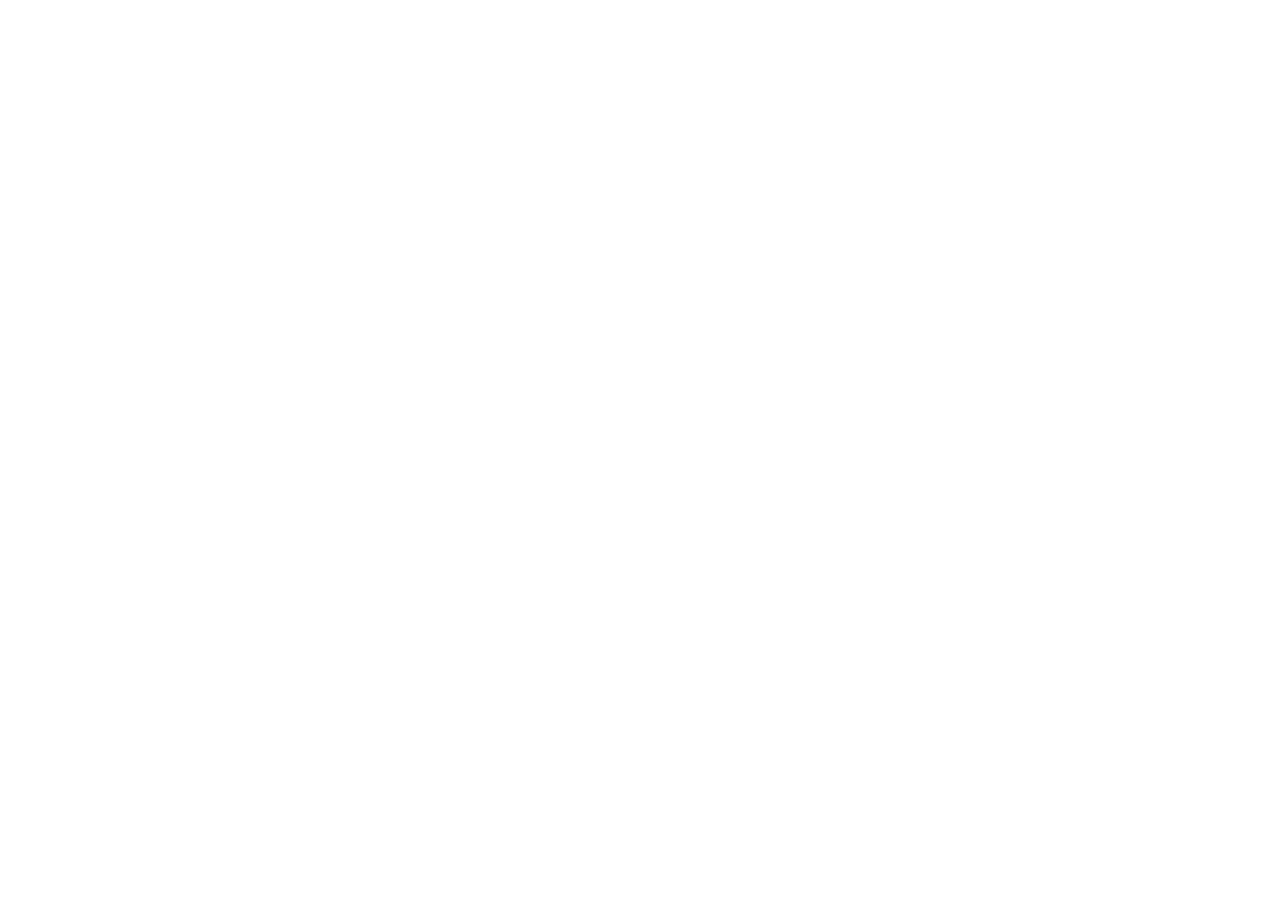
==== login.html @ fe9a8278 "init project" ====
<!DOCTYPE html>
<html lang="en">

<head>
    <meta charset="UTF-8">
    <meta http-equiv="X-UA-Compatible" content="IE=edge">
    <meta name="viewport" content="width=device-width, initial-scale=1.0">
    <title>Document</title>
</head>

<body>

</body>

</html>
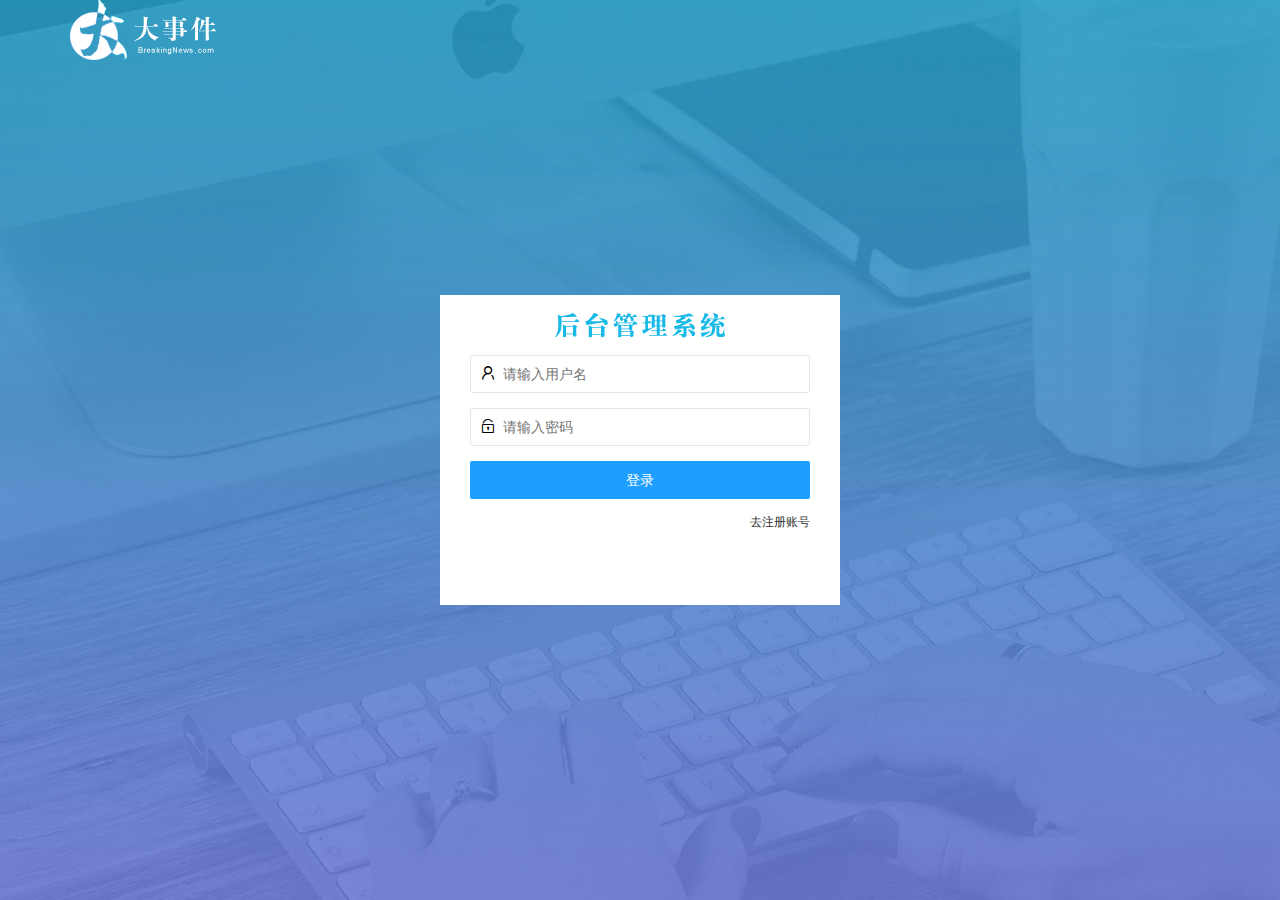
==== commit 90927b2e: "完成登录和注册功能" ====
--- a/login.html
+++ b/login.html
@@ -5,11 +5,73 @@
     <meta charset="UTF-8">
     <meta http-equiv="X-UA-Compatible" content="IE=edge">
     <meta name="viewport" content="width=device-width, initial-scale=1.0">
-    <title>Document</title>
+    <title>大事件</title>
+    <link rel="stylesheet" href="/assets/lib/layui/css/layui.css" />
+    <link rel="stylesheet" href="./assets/css/login.css" />
 </head>
 
 <body>
-
+    <!--头部logo图片 -->
+    <div class="layui-main">
+        <img src="/assets/images/logo.png" alt="" />
+    </div>
+    <!-- 登录注册区域 -->
+    <div class="loginAndRegBox">
+        <div class="title-box"></div>
+        <!-- 登陆的div -->
+        <div class="login-box">
+            <!-- 登录的表单 -->
+            <form class="layui-form" action="" id="form_login">
+                <!-- 用户名输入框 -->
+                <div class="layui-form-item">
+                    <i class="layui-icon layui-icon-username"></i>
+                    <input type="text" name="username" required lay-verify="required" placeholder="请输入用户名" autocomplete="off" class="layui-input">
+                </div>
+                <!-- 密码输入框 -->
+                <div class="layui-form-item">
+                    <i class="layui-icon layui-icon-password"></i>
+                    <input type="password" name="password" required lay-verify="required|pwd" placeholder="请输入密码" autocomplete="off" class="layui-input">
+                </div>
+                <div class="layui-form-item">
+                    <button class="layui-btn layui-btn-fluid layui-btn layui-btn-normal" lay-submit lay-filter="formDemo">登录</button>
+                </div>
+                <div class="layui-form-item links">
+                    <a href="javascript:;" id="link_reg">去注册账号</a>
+                </div>
+            </form>
+        </div>
+        <!-- 注册的div -->
+        <div class="reg-box">
+            <form class="layui-form" action="" id="form_reg">
+                <!-- 用户名输入框 -->
+                <div class="layui-form-item">
+                    <i class="layui-icon layui-icon-username"></i>
+                    <input type="text" name="username" required lay-verify="required" placeholder="请输入用户名" autocomplete="off" class="layui-input">
+                </div>
+                <!-- 密码输入框 -->
+                <div class="layui-form-item">
+                    <i class="layui-icon layui-icon-password"></i>
+                    <input type="password" name="password" required lay-verify="required|pwd" placeholder="请输入密码" autocomplete="off" class="layui-input">
+                </div>
+                <div class="layui-form-item">
+                    <i class="layui-icon layui-icon-password"></i>
+                    <input type="password" name="password" required lay-verify="required|repwd" placeholder="再次确认密码" autocomplete="off" class="layui-input">
+                </div>
+                <div class="layui-form-item">
+                    <button class="layui-btn layui-btn-fluid layui-btn layui-btn-normal" lay-submit lay-filter="formDemo">注册</button>
+                </div>
+                <div class="layui-form-item links">
+                    <a href="javascript:;" id="link_login">去登陆</a>
+                </div>
+            </form>
+        </div>
+    </div>
+    <!-- 导入layui的js -->
+    <script src="/assets/lib/layui/layui.all.js"></script>
+    <!-- 导入JQuery -->
+    <script src="/assets/lib/jquery.js"></script>
+    <script src="/assets/js/baseApi.js"></script>
+    <script src="/assets/js/login.js"></script>
 </body>
 
 </html>--- a/assets/lib/layui/css/layui.css
+++ b/assets/lib/layui/css/layui.css
@@ -0,0 +1,2 @@
+/** layui-v2.5.5 MIT License By https://www.layui.com */
+ .layui-inline,img{display:inline-block;vertical-align:middle}h1,h2,h3,h4,h5,h6{font-weight:400}.layui-edge,.layui-header,.layui-inline,.layui-main{position:relative}.layui-body,.layui-edge,.layui-elip{overflow:hidden}.layui-btn,.layui-edge,.layui-inline,img{vertical-align:middle}.layui-btn,.layui-disabled,.layui-icon,.layui-unselect{-moz-user-select:none;-webkit-user-select:none;-ms-user-select:none}.layui-elip,.layui-form-checkbox span,.layui-form-pane .layui-form-label{text-overflow:ellipsis;white-space:nowrap}.layui-breadcrumb,.layui-tree-btnGroup{visibility:hidden}blockquote,body,button,dd,div,dl,dt,form,h1,h2,h3,h4,h5,h6,input,li,ol,p,pre,td,textarea,th,ul{margin:0;padding:0;-webkit-tap-highlight-color:rgba(0,0,0,0)}a:active,a:hover{outline:0}img{border:none}li{list-style:none}table{border-collapse:collapse;border-spacing:0}h4,h5,h6{font-size:100%}button,input,optgroup,option,select,textarea{font-family:inherit;font-size:inherit;font-style:inherit;font-weight:inherit;outline:0}pre{white-space:pre-wrap;white-space:-moz-pre-wrap;white-space:-pre-wrap;white-space:-o-pre-wrap;word-wrap:break-word}body{line-height:24px;font:14px Helvetica Neue,Helvetica,PingFang SC,Tahoma,Arial,sans-serif}hr{height:1px;margin:10px 0;border:0;clear:both}a{color:#333;text-decoration:none}a:hover{color:#777}a cite{font-style:normal;*cursor:pointer}.layui-border-box,.layui-border-box *{box-sizing:border-box}.layui-box,.layui-box *{box-sizing:content-box}.layui-clear{clear:both;*zoom:1}.layui-clear:after{content:'\20';clear:both;*zoom:1;display:block;height:0}.layui-inline{*display:inline;*zoom:1}.layui-edge{display:inline-block;width:0;height:0;border-width:6px;border-style:dashed;border-color:transparent}.layui-edge-top{top:-4px;border-bottom-color:#999;border-bottom-style:solid}.layui-edge-right{border-left-color:#999;border-left-style:solid}.layui-edge-bottom{top:2px;border-top-color:#999;border-top-style:solid}.layui-edge-left{border-right-color:#999;border-right-style:solid}.layui-disabled,.layui-disabled:hover{color:#d2d2d2!important;cursor:not-allowed!important}.layui-circle{border-radius:100%}.layui-show{display:block!important}.layui-hide{display:none!important}@font-face{font-family:layui-icon;src:url(../font/iconfont.eot?v=250);src:url(../font/iconfont.eot?v=250#iefix) format('embedded-opentype'),url(../font/iconfont.woff2?v=250) format('woff2'),url(../font/iconfont.woff?v=250) format('woff'),url(../font/iconfont.ttf?v=250) format('truetype'),url(../font/iconfont.svg?v=250#layui-icon) format('svg')}.layui-icon{font-family:layui-icon!important;font-size:16px;font-style:normal;-webkit-font-smoothing:antialiased;-moz-osx-font-smoothing:grayscale}.layui-icon-reply-fill:before{content:"\e611"}.layui-icon-set-fill:before{content:"\e614"}.layui-icon-menu-fill:before{content:"\e60f"}.layui-icon-search:before{content:"\e615"}.layui-icon-share:before{content:"\e641"}.layui-icon-set-sm:before{content:"\e620"}.layui-icon-engine:before{content:"\e628"}.layui-icon-close:before{content:"\1006"}.layui-icon-close-fill:before{content:"\1007"}.layui-icon-chart-screen:before{content:"\e629"}.layui-icon-star:before{content:"\e600"}.layui-icon-circle-dot:before{content:"\e617"}.layui-icon-chat:before{content:"\e606"}.layui-icon-release:before{content:"\e609"}.layui-icon-list:before{content:"\e60a"}.layui-icon-chart:before{content:"\e62c"}.layui-icon-ok-circle:before{content:"\1005"}.layui-icon-layim-theme:before{content:"\e61b"}.layui-icon-table:before{content:"\e62d"}.layui-icon-right:before{content:"\e602"}.layui-icon-left:before{content:"\e603"}.layui-icon-cart-simple:before{content:"\e698"}.layui-icon-face-cry:before{content:"\e69c"}.layui-icon-face-smile:before{content:"\e6af"}.layui-icon-survey:before{content:"\e6b2"}.layui-icon-tree:before{content:"\e62e"}.layui-icon-upload-circle:before{content:"\e62f"}.layui-icon-add-circle:before{content:"\e61f"}.layui-icon-download-circle:before{content:"\e601"}.layui-icon-templeate-1:before{content:"\e630"}.layui-icon-util:before{content:"\e631"}.layui-icon-face-surprised:before{content:"\e664"}.layui-icon-edit:before{content:"\e642"}.layui-icon-speaker:before{content:"\e645"}.layui-icon-down:before{content:"\e61a"}.layui-icon-file:before{content:"\e621"}.layui-icon-layouts:before{content:"\e632"}.layui-icon-rate-half:before{content:"\e6c9"}.layui-icon-add-circle-fine:before{content:"\e608"}.layui-icon-prev-circle:before{content:"\e633"}.layui-icon-read:before{content:"\e705"}.layui-icon-404:before{content:"\e61c"}.layui-icon-carousel:before{content:"\e634"}.layui-icon-help:before{content:"\e607"}.layui-icon-code-circle:before{content:"\e635"}.layui-icon-water:before{content:"\e636"}.layui-icon-username:before{content:"\e66f"}.layui-icon-find-fill:before{content:"\e670"}.layui-icon-about:before{content:"\e60b"}.layui-icon-location:before{content:"\e715"}.layui-icon-up:before{content:"\e619"}.layui-icon-pause:before{content:"\e651"}.layui-icon-date:before{content:"\e637"}.layui-icon-layim-uploadfile:before{content:"\e61d"}.layui-icon-delete:before{content:"\e640"}.layui-icon-play:before{content:"\e652"}.layui-icon-top:before{content:"\e604"}.layui-icon-friends:before{content:"\e612"}.layui-icon-refresh-3:before{content:"\e9aa"}.layui-icon-ok:before{content:"\e605"}.layui-icon-layer:before{content:"\e638"}.layui-icon-face-smile-fine:before{content:"\e60c"}.layui-icon-dollar:before{content:"\e659"}.layui-icon-group:before{content:"\e613"}.layui-icon-layim-download:before{content:"\e61e"}.layui-icon-picture-fine:before{content:"\e60d"}.layui-icon-link:before{content:"\e64c"}.layui-icon-diamond:before{content:"\e735"}.layui-icon-log:before{content:"\e60e"}.layui-icon-rate-solid:before{content:"\e67a"}.layui-icon-fonts-del:before{content:"\e64f"}.layui-icon-unlink:before{content:"\e64d"}.layui-icon-fonts-clear:before{content:"\e639"}.layui-icon-triangle-r:before{content:"\e623"}.layui-icon-circle:before{content:"\e63f"}.layui-icon-radio:before{content:"\e643"}.layui-icon-align-center:before{content:"\e647"}.layui-icon-align-right:before{content:"\e648"}.layui-icon-align-left:before{content:"\e649"}.layui-icon-loading-1:before{content:"\e63e"}.layui-icon-return:before{content:"\e65c"}.layui-icon-fonts-strong:before{content:"\e62b"}.layui-icon-upload:before{content:"\e67c"}.layui-icon-dialogue:before{content:"\e63a"}.layui-icon-video:before{content:"\e6ed"}.layui-icon-headset:before{content:"\e6fc"}.layui-icon-cellphone-fine:before{content:"\e63b"}.layui-icon-add-1:before{content:"\e654"}.layui-icon-face-smile-b:before{content:"\e650"}.layui-icon-fonts-html:before{content:"\e64b"}.layui-icon-form:before{content:"\e63c"}.layui-icon-cart:before{content:"\e657"}.layui-icon-camera-fill:before{content:"\e65d"}.layui-icon-tabs:before{content:"\e62a"}.layui-icon-fonts-code:before{content:"\e64e"}.layui-icon-fire:before{content:"\e756"}.layui-icon-set:before{content:"\e716"}.layui-icon-fonts-u:before{content:"\e646"}.layui-icon-triangle-d:before{content:"\e625"}.layui-icon-tips:before{content:"\e702"}.layui-icon-picture:before{content:"\e64a"}.layui-icon-more-vertical:before{content:"\e671"}.layui-icon-flag:before{content:"\e66c"}.layui-icon-loading:before{content:"\e63d"}.layui-icon-fonts-i:before{content:"\e644"}.layui-icon-refresh-1:before{content:"\e666"}.layui-icon-rmb:before{content:"\e65e"}.layui-icon-home:before{content:"\e68e"}.layui-icon-user:before{content:"\e770"}.layui-icon-notice:before{content:"\e667"}.layui-icon-login-weibo:before{content:"\e675"}.layui-icon-voice:before{content:"\e688"}.layui-icon-upload-drag:before{content:"\e681"}.layui-icon-login-qq:before{content:"\e676"}.layui-icon-snowflake:before{content:"\e6b1"}.layui-icon-file-b:before{content:"\e655"}.layui-icon-template:before{content:"\e663"}.layui-icon-auz:before{content:"\e672"}.layui-icon-console:before{content:"\e665"}.layui-icon-app:before{content:"\e653"}.layui-icon-prev:before{content:"\e65a"}.layui-icon-website:before{content:"\e7ae"}.layui-icon-next:before{content:"\e65b"}.layui-icon-component:before{content:"\e857"}.layui-icon-more:before{content:"\e65f"}.layui-icon-login-wechat:before{content:"\e677"}.layui-icon-shrink-right:before{content:"\e668"}.layui-icon-spread-left:before{content:"\e66b"}.layui-icon-camera:before{content:"\e660"}.layui-icon-note:before{content:"\e66e"}.layui-icon-refresh:before{content:"\e669"}.layui-icon-female:before{content:"\e661"}.layui-icon-male:before{content:"\e662"}.layui-icon-password:before{content:"\e673"}.layui-icon-senior:before{content:"\e674"}.layui-icon-theme:before{content:"\e66a"}.layui-icon-tread:before{content:"\e6c5"}.layui-icon-praise:before{content:"\e6c6"}.layui-icon-star-fill:before{content:"\e658"}.layui-icon-rate:before{content:"\e67b"}.layui-icon-template-1:before{content:"\e656"}.layui-icon-vercode:before{content:"\e679"}.layui-icon-cellphone:before{content:"\e678"}.layui-icon-screen-full:before{content:"\e622"}.layui-icon-screen-restore:before{content:"\e758"}.layui-icon-cols:before{content:"\e610"}.layui-icon-export:before{content:"\e67d"}.layui-icon-print:before{content:"\e66d"}.layui-icon-slider:before{content:"\e714"}.layui-icon-addition:before{content:"\e624"}.layui-icon-subtraction:before{content:"\e67e"}.layui-icon-service:before{content:"\e626"}.layui-icon-transfer:before{content:"\e691"}.layui-main{width:1140px;margin:0 auto}.layui-header{z-index:1000;height:60px}.layui-header a:hover{transition:all .5s;-webkit-transition:all .5s}.layui-side{position:fixed;left:0;top:0;bottom:0;z-index:999;width:200px;overflow-x:hidden}.layui-side-scroll{position:relative;width:220px;height:100%;overflow-x:hidden}.layui-body{position:absolute;left:200px;right:0;top:0;bottom:0;z-index:998;width:auto;overflow-y:auto;box-sizing:border-box}.layui-layout-body{overflow:hidden}.layui-layout-admin .layui-header{background-color:#23262E}.layui-layout-admin .layui-side{top:60px;width:200px;overflow-x:hidden}.layui-layout-admin .layui-body{position:fixed;top:60px;bottom:44px}.layui-layout-admin .layui-main{width:auto;margin:0 15px}.layui-layout-admin .layui-footer{position:fixed;left:200px;right:0;bottom:0;height:44px;line-height:44px;padding:0 15px;background-color:#eee}.layui-layout-admin .layui-logo{position:absolute;left:0;top:0;width:200px;height:100%;line-height:60px;text-align:center;color:#009688;font-size:16px}.layui-layout-admin .layui-header .layui-nav{background:0 0}.layui-layout-left{position:absolute!important;left:200px;top:0}.layui-layout-right{position:absolute!important;right:0;top:0}.layui-container{position:relative;margin:0 auto;padding:0 15px;box-sizing:border-box}.layui-fluid{position:relative;margin:0 auto;padding:0 15px}.layui-row:after,.layui-row:before{content:'';display:block;clear:both}.layui-col-lg1,.layui-col-lg10,.layui-col-lg11,.layui-col-lg12,.layui-col-lg2,.layui-col-lg3,.layui-col-lg4,.layui-col-lg5,.layui-col-lg6,.layui-col-lg7,.layui-col-lg8,.layui-col-lg9,.layui-col-md1,.layui-col-md10,.layui-col-md11,.layui-col-md12,.layui-col-md2,.layui-col-md3,.layui-col-md4,.layui-col-md5,.layui-col-md6,.layui-col-md7,.layui-col-md8,.layui-col-md9,.layui-col-sm1,.layui-col-sm10,.layui-col-sm11,.layui-col-sm12,.layui-col-sm2,.layui-col-sm3,.layui-col-sm4,.layui-col-sm5,.layui-col-sm6,.layui-col-sm7,.layui-col-sm8,.layui-col-sm9,.layui-col-xs1,.layui-col-xs10,.layui-col-xs11,.layui-col-xs12,.layui-col-xs2,.layui-col-xs3,.layui-col-xs4,.layui-col-xs5,.layui-col-xs6,.layui-col-xs7,.layui-col-xs8,.layui-col-xs9{position:relative;display:block;box-sizing:border-box}.layui-col-xs1,.layui-col-xs10,.layui-col-xs11,.layui-col-xs12,.layui-col-xs2,.layui-col-xs3,.layui-col-xs4,.layui-col-xs5,.layui-col-xs6,.layui-col-xs7,.layui-col-xs8,.layui-col-xs9{float:left}.layui-col-xs1{width:8.33333333%}.layui-col-xs2{width:16.66666667%}.layui-col-xs3{width:25%}.layui-col-xs4{width:33.33333333%}.layui-col-xs5{width:41.66666667%}.layui-col-xs6{width:50%}.layui-col-xs7{width:58.33333333%}.layui-col-xs8{width:66.66666667%}.layui-col-xs9{width:75%}.layui-col-xs10{width:83.33333333%}.layui-col-xs11{width:91.66666667%}.layui-col-xs12{width:100%}.layui-col-xs-offset1{margin-left:8.33333333%}.layui-col-xs-offset2{margin-left:16.66666667%}.layui-col-xs-offset3{margin-left:25%}.layui-col-xs-offset4{margin-left:33.33333333%}.layui-col-xs-offset5{margin-left:41.66666667%}.layui-col-xs-offset6{margin-left:50%}.layui-col-xs-offset7{margin-left:58.33333333%}.layui-col-xs-offset8{margin-left:66.66666667%}.layui-col-xs-offset9{margin-left:75%}.layui-col-xs-offset10{margin-left:83.33333333%}.layui-col-xs-offset11{margin-left:91.66666667%}.layui-col-xs-offset12{margin-left:100%}@media screen and (max-width:768px){.layui-hide-xs{display:none!important}.layui-show-xs-block{display:block!important}.layui-show-xs-inline{display:inline!important}.layui-show-xs-inline-block{display:inline-block!important}}@media screen and (min-width:768px){.layui-container{width:750px}.layui-hide-sm{display:none!important}.layui-show-sm-block{display:block!important}.layui-show-sm-inline{display:inline!important}.layui-show-sm-inline-block{display:inline-block!important}.layui-col-sm1,.layui-col-sm10,.layui-col-sm11,.layui-col-sm12,.layui-col-sm2,.layui-col-sm3,.layui-col-sm4,.layui-col-sm5,.layui-col-sm6,.layui-col-sm7,.layui-col-sm8,.layui-col-sm9{float:left}.layui-col-sm1{width:8.33333333%}.layui-col-sm2{width:16.66666667%}.layui-col-sm3{width:25%}.layui-col-sm4{width:33.33333333%}.layui-col-sm5{width:41.66666667%}.layui-col-sm6{width:50%}.layui-col-sm7{width:58.33333333%}.layui-col-sm8{width:66.66666667%}.layui-col-sm9{width:75%}.layui-col-sm10{width:83.33333333%}.layui-col-sm11{width:91.66666667%}.layui-col-sm12{width:100%}.layui-col-sm-offset1{margin-left:8.33333333%}.layui-col-sm-offset2{margin-left:16.66666667%}.layui-col-sm-offset3{margin-left:25%}.layui-col-sm-offset4{margin-left:33.33333333%}.layui-col-sm-offset5{margin-left:41.66666667%}.layui-col-sm-offset6{margin-left:50%}.layui-col-sm-offset7{margin-left:58.33333333%}.layui-col-sm-offset8{margin-left:66.66666667%}.layui-col-sm-offset9{margin-left:75%}.layui-col-sm-offset10{margin-left:83.33333333%}.layui-col-sm-offset11{margin-left:91.66666667%}.layui-col-sm-offset12{margin-left:100%}}@media screen and (min-width:992px){.layui-container{width:970px}.layui-hide-md{display:none!important}.layui-show-md-block{display:block!important}.layui-show-md-inline{display:inline!important}.layui-show-md-inline-block{display:inline-block!important}.layui-col-md1,.layui-col-md10,.layui-col-md11,.layui-col-md12,.layui-col-md2,.layui-col-md3,.layui-col-md4,.layui-col-md5,.layui-col-md6,.layui-col-md7,.layui-col-md8,.layui-col-md9{float:left}.layui-col-md1{width:8.33333333%}.layui-col-md2{width:16.66666667%}.layui-col-md3{width:25%}.layui-col-md4{width:33.33333333%}.layui-col-md5{width:41.66666667%}.layui-col-md6{width:50%}.layui-col-md7{width:58.33333333%}.layui-col-md8{width:66.66666667%}.layui-col-md9{width:75%}.layui-col-md10{width:83.33333333%}.layui-col-md11{width:91.66666667%}.layui-col-md12{width:100%}.layui-col-md-offset1{margin-left:8.33333333%}.layui-col-md-offset2{margin-left:16.66666667%}.layui-col-md-offset3{margin-left:25%}.layui-col-md-offset4{margin-left:33.33333333%}.layui-col-md-offset5{margin-left:41.66666667%}.layui-col-md-offset6{margin-left:50%}.layui-col-md-offset7{margin-left:58.33333333%}.layui-col-md-offset8{margin-left:66.66666667%}.layui-col-md-offset9{margin-left:75%}.layui-col-md-offset10{margin-left:83.33333333%}.layui-col-md-offset11{margin-left:91.66666667%}.layui-col-md-offset12{margin-left:100%}}@media screen and (min-width:1200px){.layui-container{width:1170px}.layui-hide-lg{display:none!important}.layui-show-lg-block{display:block!important}.layui-show-lg-inline{display:inline!important}.layui-show-lg-inline-block{display:inline-block!important}.layui-col-lg1,.layui-col-lg10,.layui-col-lg11,.layui-col-lg12,.layui-col-lg2,.layui-col-lg3,.layui-col-lg4,.layui-col-lg5,.layui-col-lg6,.layui-col-lg7,.layui-col-lg8,.layui-col-lg9{float:left}.layui-col-lg1{width:8.33333333%}.layui-col-lg2{width:16.66666667%}.layui-col-lg3{width:25%}.layui-col-lg4{width:33.33333333%}.layui-col-lg5{width:41.66666667%}.layui-col-lg6{width:50%}.layui-col-lg7{width:58.33333333%}.layui-col-lg8{width:66.66666667%}.layui-col-lg9{width:75%}.layui-col-lg10{width:83.33333333%}.layui-col-lg11{width:91.66666667%}.layui-col-lg12{width:100%}.layui-col-lg-offset1{margin-left:8.33333333%}.layui-col-lg-offset2{margin-left:16.66666667%}.layui-col-lg-offset3{margin-left:25%}.layui-col-lg-offset4{margin-left:33.33333333%}.layui-col-lg-offset5{margin-left:41.66666667%}.layui-col-lg-offset6{margin-left:50%}.layui-col-lg-offset7{margin-left:58.33333333%}.layui-col-lg-offset8{margin-left:66.66666667%}.layui-col-lg-offset9{margin-left:75%}.layui-col-lg-offset10{margin-left:83.33333333%}.layui-col-lg-offset11{margin-left:91.66666667%}.layui-col-lg-offset12{margin-left:100%}}.layui-col-space1{margin:-.5px}.layui-col-space1>*{padding:.5px}.layui-col-space3{margin:-1.5px}.layui-col-space3>*{padding:1.5px}.layui-col-space5{margin:-2.5px}.layui-col-space5>*{padding:2.5px}.layui-col-space8{margin:-3.5px}.layui-col-space8>*{padding:3.5px}.layui-col-space10{margin:-5px}.layui-col-space10>*{padding:5px}.layui-col-space12{margin:-6px}.layui-col-space12>*{padding:6px}.layui-col-space15{margin:-7.5px}.layui-col-space15>*{padding:7.5px}.layui-col-space18{margin:-9px}.layui-col-space18>*{padding:9px}.layui-col-space20{margin:-10px}.layui-col-space20>*{padding:10px}.layui-col-space22{margin:-11px}.layui-col-space22>*{padding:11px}.layui-col-space25{margin:-12.5px}.layui-col-space25>*{padding:12.5px}.layui-col-space30{margin:-15px}.layui-col-space30>*{padding:15px}.layui-btn,.layui-input,.layui-select,.layui-textarea,.layui-upload-button{outline:0;-webkit-appearance:none;transition:all .3s;-webkit-transition:all .3s;box-sizing:border-box}.layui-elem-quote{margin-bottom:10px;padding:15px;line-height:22px;border-left:5px solid #009688;border-radius:0 2px 2px 0;background-color:#f2f2f2}.layui-quote-nm{border-style:solid;border-width:1px 1px 1px 5px;background:0 0}.layui-elem-field{margin-bottom:10px;padding:0;border-width:1px;border-style:solid}.layui-elem-field legend{margin-left:20px;padding:0 10px;font-size:20px;font-weight:300}.layui-field-title{margin:10px 0 20px;border-width:1px 0 0}.layui-field-box{padding:10px 15px}.layui-field-title .layui-field-box{padding:10px 0}.layui-progress{position:relative;height:6px;border-radius:20px;background-color:#e2e2e2}.layui-progress-bar{position:absolute;left:0;top:0;width:0;max-width:100%;height:6px;border-radius:20px;text-align:right;background-color:#5FB878;transition:all .3s;-webkit-transition:all .3s}.layui-progress-big,.layui-progress-big .layui-progress-bar{height:18px;line-height:18px}.layui-progress-text{position:relative;top:-20px;line-height:18px;font-size:12px;color:#666}.layui-progress-big .layui-progress-text{position:static;padding:0 10px;color:#fff}.layui-collapse{border-width:1px;border-style:solid;border-radius:2px}.layui-colla-content,.layui-colla-item{border-top-width:1px;border-top-style:solid}.layui-colla-item:first-child{border-top:none}.layui-colla-title{position:relative;height:42px;line-height:42px;padding:0 15px 0 35px;color:#333;background-color:#f2f2f2;cursor:pointer;font-size:14px;overflow:hidden}.layui-colla-content{display:none;padding:10px 15px;line-height:22px;color:#666}.layui-colla-icon{position:absolute;left:15px;top:0;font-size:14px}.layui-card{margin-bottom:15px;border-radius:2px;background-color:#fff;box-shadow:0 1px 2px 0 rgba(0,0,0,.05)}.layui-card:last-child{margin-bottom:0}.layui-card-header{position:relative;height:42px;line-height:42px;padding:0 15px;border-bottom:1px solid #f6f6f6;color:#333;border-radius:2px 2px 0 0;font-size:14px}.layui-bg-black,.layui-bg-blue,.layui-bg-cyan,.layui-bg-green,.layui-bg-orange,.layui-bg-red{color:#fff!important}.layui-card-body{position:relative;padding:10px 15px;line-height:24px}.layui-card-body[pad15]{padding:15px}.layui-card-body[pad20]{padding:20px}.layui-card-body .layui-table{margin:5px 0}.layui-card .layui-tab{margin:0}.layui-panel-window{position:relative;padding:15px;border-radius:0;border-top:5px solid #E6E6E6;background-color:#fff}.layui-auxiliar-moving{position:fixed;left:0;right:0;top:0;bottom:0;width:100%;height:100%;background:0 0;z-index:9999999999}.layui-form-label,.layui-form-mid,.layui-form-select,.layui-input-block,.layui-input-inline,.layui-textarea{position:relative}.layui-bg-red{background-color:#FF5722!important}.layui-bg-orange{background-color:#FFB800!important}.layui-bg-green{background-color:#009688!important}.layui-bg-cyan{background-color:#2F4056!important}.layui-bg-blue{background-color:#1E9FFF!important}.layui-bg-black{background-color:#393D49!important}.layui-bg-gray{background-color:#eee!important;color:#666!important}.layui-badge-rim,.layui-colla-content,.layui-colla-item,.layui-collapse,.layui-elem-field,.layui-form-pane .layui-form-item[pane],.layui-form-pane .layui-form-label,.layui-input,.layui-layedit,.layui-layedit-tool,.layui-quote-nm,.layui-select,.layui-tab-bar,.layui-tab-card,.layui-tab-title,.layui-tab-title .layui-this:after,.layui-textarea{border-color:#e6e6e6}.layui-timeline-item:before,hr{background-color:#e6e6e6}.layui-text{line-height:22px;font-size:14px;color:#666}.layui-text h1,.layui-text h2,.layui-text h3{font-weight:500;color:#333}.layui-text h1{font-size:30px}.layui-text h2{font-size:24px}.layui-text h3{font-size:18px}.layui-text a:not(.layui-btn){color:#01AAED}.layui-text a:not(.layui-btn):hover{text-decoration:underline}.layui-text ul{padding:5px 0 5px 15px}.layui-text ul li{margin-top:5px;list-style-type:disc}.layui-text em,.layui-word-aux{color:#999!important;padding:0 5px!important}.layui-btn{display:inline-block;height:38px;line-height:38px;padding:0 18px;background-color:#009688;color:#fff;white-space:nowrap;text-align:center;font-size:14px;border:none;border-radius:2px;cursor:pointer}.layui-btn:hover{opacity:.8;filter:alpha(opacity=80);color:#fff}.layui-btn:active{opacity:1;filter:alpha(opacity=100)}.layui-btn+.layui-btn{margin-left:10px}.layui-btn-container{font-size:0}.layui-btn-container .layui-btn{margin-right:10px;margin-bottom:10px}.layui-btn-container .layui-btn+.layui-btn{margin-left:0}.layui-table .layui-btn-container .layui-btn{margin-bottom:9px}.layui-btn-radius{border-radius:100px}.layui-btn .layui-icon{margin-right:3px;font-size:18px;vertical-align:bottom;vertical-align:middle\9}.layui-btn-primary{border:1px solid #C9C9C9;background-color:#fff;color:#555}.layui-btn-primary:hover{border-color:#009688;color:#333}.layui-btn-normal{background-color:#1E9FFF}.layui-btn-warm{background-color:#FFB800}.layui-btn-danger{background-color:#FF5722}.layui-btn-checked{background-color:#5FB878}.layui-btn-disabled,.layui-btn-disabled:active,.layui-btn-disabled:hover{border:1px solid #e6e6e6;background-color:#FBFBFB;color:#C9C9C9;cursor:not-allowed;opacity:1}.layui-btn-lg{height:44px;line-height:44px;padding:0 25px;font-size:16px}.layui-btn-sm{height:30px;line-height:30px;padding:0 10px;font-size:12px}.layui-btn-sm i{font-size:16px!important}.layui-btn-xs{height:22px;line-height:22px;padding:0 5px;font-size:12px}.layui-btn-xs i{font-size:14px!important}.layui-btn-group{display:inline-block;vertical-align:middle;font-size:0}.layui-btn-group .layui-btn{margin-left:0!important;margin-right:0!important;border-left:1px solid rgba(255,255,255,.5);border-radius:0}.layui-btn-group .layui-btn-primary{border-left:none}.layui-btn-group .layui-btn-primary:hover{border-color:#C9C9C9;color:#009688}.layui-btn-group .layui-btn:first-child{border-left:none;border-radius:2px 0 0 2px}.layui-btn-group .layui-btn-primary:first-child{border-left:1px solid #c9c9c9}.layui-btn-group .layui-btn:last-child{border-radius:0 2px 2px 0}.layui-btn-group .layui-btn+.layui-btn{margin-left:0}.layui-btn-group+.layui-btn-group{margin-left:10px}.layui-btn-fluid{width:100%}.layui-input,.layui-select,.layui-textarea{height:38px;line-height:1.3;line-height:38px\9;border-width:1px;border-style:solid;background-color:#fff;border-radius:2px}.layui-input::-webkit-input-placeholder,.layui-select::-webkit-input-placeholder,.layui-textarea::-webkit-input-placeholder{line-height:1.3}.layui-input,.layui-textarea{display:block;width:100%;padding-left:10px}.layui-input:hover,.layui-textarea:hover{border-color:#D2D2D2!important}.layui-input:focus,.layui-textarea:focus{border-color:#C9C9C9!important}.layui-textarea{min-height:100px;height:auto;line-height:20px;padding:6px 10px;resize:vertical}.layui-select{padding:0 10px}.layui-form input[type=checkbox],.layui-form input[type=radio],.layui-form select{display:none}.layui-form [lay-ignore]{display:initial}.layui-form-item{margin-bottom:15px;clear:both;*zoom:1}.layui-form-item:after{content:'\20';clear:both;*zoom:1;display:block;height:0}.layui-form-label{float:left;display:block;padding:9px 15px;width:80px;font-weight:400;line-height:20px;text-align:right}.layui-form-label-col{display:block;float:none;padding:9px 0;line-height:20px;text-align:left}.layui-form-item .layui-inline{margin-bottom:5px;margin-right:10px}.layui-input-block{margin-left:110px;min-height:36px}.layui-input-inline{display:inline-block;vertical-align:middle}.layui-form-item .layui-input-inline{float:left;width:190px;margin-right:10px}.layui-form-text .layui-input-inline{width:auto}.layui-form-mid{float:left;display:block;padding:9px 0!important;line-height:20px;margin-right:10px}.layui-form-danger+.layui-form-select .layui-input,.layui-form-danger:focus{border-color:#FF5722!important}.layui-form-select .layui-input{padding-right:30px;cursor:pointer}.layui-form-select .layui-edge{position:absolute;right:10px;top:50%;margin-top:-3px;cursor:pointer;border-width:6px;border-top-color:#c2c2c2;border-top-style:solid;transition:all .3s;-webkit-transition:all .3s}.layui-form-select dl{display:none;position:absolute;left:0;top:42px;padding:5px 0;z-index:899;min-width:100%;border:1px solid #d2d2d2;max-height:300px;overflow-y:auto;background-color:#fff;border-radius:2px;box-shadow:0 2px 4px rgba(0,0,0,.12);box-sizing:border-box}.layui-form-select dl dd,.layui-form-select dl dt{padding:0 10px;line-height:36px;white-space:nowrap;overflow:hidden;text-overflow:ellipsis}.layui-form-select dl dt{font-size:12px;color:#999}.layui-form-select dl dd{cursor:pointer}.layui-form-select dl dd:hover{background-color:#f2f2f2;-webkit-transition:.5s all;transition:.5s all}.layui-form-select .layui-select-group dd{padding-left:20px}.layui-form-select dl dd.layui-select-tips{padding-left:10px!important;color:#999}.layui-form-select dl dd.layui-this{background-color:#5FB878;color:#fff}.layui-form-checkbox,.layui-form-select dl dd.layui-disabled{background-color:#fff}.layui-form-selected dl{display:block}.layui-form-checkbox,.layui-form-checkbox *,.layui-form-switch{display:inline-block;vertical-align:middle}.layui-form-selected .layui-edge{margin-top:-9px;-webkit-transform:rotate(180deg);transform:rotate(180deg);margin-top:-3px\9}:root .layui-form-selected .layui-edge{margin-top:-9px\0/IE9}.layui-form-selectup dl{top:auto;bottom:42px}.layui-select-none{margin:5px 0;text-align:center;color:#999}.layui-select-disabled .layui-disabled{border-color:#eee!important}.layui-select-disabled .layui-edge{border-top-color:#d2d2d2}.layui-form-checkbox{position:relative;height:30px;line-height:30px;margin-right:10px;padding-right:30px;cursor:pointer;font-size:0;-webkit-transition:.1s linear;transition:.1s linear;box-sizing:border-box}.layui-form-checkbox span{padding:0 10px;height:100%;font-size:14px;border-radius:2px 0 0 2px;background-color:#d2d2d2;color:#fff;overflow:hidden}.layui-form-checkbox:hover span{background-color:#c2c2c2}.layui-form-checkbox i{position:absolute;right:0;top:0;width:30px;height:28px;border:1px solid #d2d2d2;border-left:none;border-radius:0 2px 2px 0;color:#fff;font-size:20px;text-align:center}.layui-form-checkbox:hover i{border-color:#c2c2c2;color:#c2c2c2}.layui-form-checked,.layui-form-checked:hover{border-color:#5FB878}.layui-form-checked span,.layui-form-checked:hover span{background-color:#5FB878}.layui-form-checked i,.layui-form-checked:hover i{color:#5FB878}.layui-form-item .layui-form-checkbox{margin-top:4px}.layui-form-checkbox[lay-skin=primary]{height:auto!important;line-height:normal!important;min-width:18px;min-height:18px;border:none!important;margin-right:0;padding-left:28px;padding-right:0;background:0 0}.layui-form-checkbox[lay-skin=primary] span{padding-left:0;padding-right:15px;line-height:18px;background:0 0;color:#666}.layui-form-checkbox[lay-skin=primary] i{right:auto;left:0;width:16px;height:16px;line-height:16px;border:1px solid #d2d2d2;font-size:12px;border-radius:2px;background-color:#fff;-webkit-transition:.1s linear;transition:.1s linear}.layui-form-checkbox[lay-skin=primary]:hover i{border-color:#5FB878;color:#fff}.layui-form-checked[lay-skin=primary] i{border-color:#5FB878!important;background-color:#5FB878;color:#fff}.layui-checkbox-disbaled[lay-skin=primary] span{background:0 0!important;color:#c2c2c2}.layui-checkbox-disbaled[lay-skin=primary]:hover i{border-color:#d2d2d2}.layui-form-item .layui-form-checkbox[lay-skin=primary]{margin-top:10px}.layui-form-switch{position:relative;height:22px;line-height:22px;min-width:35px;padding:0 5px;margin-top:8px;border:1px solid #d2d2d2;border-radius:20px;cursor:pointer;background-color:#fff;-webkit-transition:.1s linear;transition:.1s linear}.layui-form-switch i{position:absolute;left:5px;top:3px;width:16px;height:16px;border-radius:20px;background-color:#d2d2d2;-webkit-transition:.1s linear;transition:.1s linear}.layui-form-switch em{position:relative;top:0;width:25px;margin-left:21px;padding:0!important;text-align:center!important;color:#999!important;font-style:normal!important;font-size:12px}.layui-form-onswitch{border-color:#5FB878;background-color:#5FB878}.layui-checkbox-disbaled,.layui-checkbox-disbaled i{border-color:#e2e2e2!important}.layui-form-onswitch i{left:100%;margin-left:-21px;background-color:#fff}.layui-form-onswitch em{margin-left:5px;margin-right:21px;color:#fff!important}.layui-checkbox-disbaled span{background-color:#e2e2e2!important}.layui-checkbox-disbaled:hover i{color:#fff!important}[lay-radio]{display:none}.layui-form-radio,.layui-form-radio *{display:inline-block;vertical-align:middle}.layui-form-radio{line-height:28px;margin:6px 10px 0 0;padding-right:10px;cursor:pointer;font-size:0}.layui-form-radio *{font-size:14px}.layui-form-radio>i{margin-right:8px;font-size:22px;color:#c2c2c2}.layui-form-radio>i:hover,.layui-form-radioed>i{color:#5FB878}.layui-radio-disbaled>i{color:#e2e2e2!important}.layui-form-pane .layui-form-label{width:110px;padding:8px 15px;height:38px;line-height:20px;border-width:1px;border-style:solid;border-radius:2px 0 0 2px;text-align:center;background-color:#FBFBFB;overflow:hidden;box-sizing:border-box}.layui-form-pane .layui-input-inline{margin-left:-1px}.layui-form-pane .layui-input-block{margin-left:110px;left:-1px}.layui-form-pane .layui-input{border-radius:0 2px 2px 0}.layui-form-pane .layui-form-text .layui-form-label{float:none;width:100%;border-radius:2px;box-sizing:border-box;text-align:left}.layui-form-pane .layui-form-text .layui-input-inline{display:block;margin:0;top:-1px;clear:both}.layui-form-pane .layui-form-text .layui-input-block{margin:0;left:0;top:-1px}.layui-form-pane .layui-form-text .layui-textarea{min-height:100px;border-radius:0 0 2px 2px}.layui-form-pane .layui-form-checkbox{margin:4px 0 4px 10px}.layui-form-pane .layui-form-radio,.layui-form-pane .layui-form-switch{margin-top:6px;margin-left:10px}.layui-form-pane .layui-form-item[pane]{position:relative;border-width:1px;border-style:solid}.layui-form-pane .layui-form-item[pane] .layui-form-label{position:absolute;left:0;top:0;height:100%;border-width:0 1px 0 0}.layui-form-pane .layui-form-item[pane] .layui-input-inline{margin-left:110px}@media screen and (max-width:450px){.layui-form-item .layui-form-label{text-overflow:ellipsis;overflow:hidden;white-space:nowrap}.layui-form-item .layui-inline{display:block;margin-right:0;margin-bottom:20px;clear:both}.layui-form-item .layui-inline:after{content:'\20';clear:both;display:block;height:0}.layui-form-item .layui-input-inline{display:block;float:none;left:-3px;width:auto;margin:0 0 10px 112px}.layui-form-item .layui-input-inline+.layui-form-mid{margin-left:110px;top:-5px;padding:0}.layui-form-item .layui-form-checkbox{margin-right:5px;margin-bottom:5px}}.layui-layedit{border-width:1px;border-style:solid;border-radius:2px}.layui-layedit-tool{padding:3px 5px;border-bottom-width:1px;border-bottom-style:solid;font-size:0}.layedit-tool-fixed{position:fixed;top:0;border-top:1px solid #e2e2e2}.layui-layedit-tool .layedit-tool-mid,.layui-layedit-tool .layui-icon{display:inline-block;vertical-align:middle;text-align:center;font-size:14px}.layui-layedit-tool .layui-icon{position:relative;width:32px;height:30px;line-height:30px;margin:3px 5px;color:#777;cursor:pointer;border-radius:2px}.layui-layedit-tool .layui-icon:hover{color:#393D49}.layui-layedit-tool .layui-icon:active{color:#000}.layui-layedit-tool .layedit-tool-active{background-color:#e2e2e2;color:#000}.layui-layedit-tool .layui-disabled,.layui-layedit-tool .layui-disabled:hover{color:#d2d2d2;cursor:not-allowed}.layui-layedit-tool .layedit-tool-mid{width:1px;height:18px;margin:0 10px;background-color:#d2d2d2}.layedit-tool-html{width:50px!important;font-size:30px!important}.layedit-tool-b,.layedit-tool-code,.layedit-tool-help{font-size:16px!important}.layedit-tool-d,.layedit-tool-face,.layedit-tool-image,.layedit-tool-unlink{font-size:18px!important}.layedit-tool-image input{position:absolute;font-size:0;left:0;top:0;width:100%;height:100%;opacity:.01;filter:Alpha(opacity=1);cursor:pointer}.layui-layedit-iframe iframe{display:block;width:100%}#LAY_layedit_code{overflow:hidden}.layui-laypage{display:inline-block;*display:inline;*zoom:1;vertical-align:middle;margin:10px 0;font-size:0}.layui-laypage>a:first-child,.layui-laypage>a:first-child em{border-radius:2px 0 0 2px}.layui-laypage>a:last-child,.layui-laypage>a:last-child em{border-radius:0 2px 2px 0}.layui-laypage>:first-child{margin-left:0!important}.layui-laypage>:last-child{margin-right:0!important}.layui-laypage a,.layui-laypage button,.layui-laypage input,.layui-laypage select,.layui-laypage span{border:1px solid #e2e2e2}.layui-laypage a,.layui-laypage span{display:inline-block;*display:inline;*zoom:1;vertical-align:middle;padding:0 15px;height:28px;line-height:28px;margin:0 -1px 5px 0;background-color:#fff;color:#333;font-size:12px}.layui-flow-more a *,.layui-laypage input,.layui-table-view select[lay-ignore]{display:inline-block}.layui-laypage a:hover{color:#009688}.layui-laypage em{font-style:normal}.layui-laypage .layui-laypage-spr{color:#999;font-weight:700}.layui-laypage a{text-decoration:none}.layui-laypage .layui-laypage-curr{position:relative}.layui-laypage .layui-laypage-curr em{position:relative;color:#fff}.layui-laypage .layui-laypage-curr .layui-laypage-em{position:absolute;left:-1px;top:-1px;padding:1px;width:100%;height:100%;background-color:#009688}.layui-laypage-em{border-radius:2px}.layui-laypage-next em,.layui-laypage-prev em{font-family:Sim sun;font-size:16px}.layui-laypage .layui-laypage-count,.layui-laypage .layui-laypage-limits,.layui-laypage .layui-laypage-refresh,.layui-laypage .layui-laypage-skip{margin-left:10px;margin-right:10px;padding:0;border:none}.layui-laypage .layui-laypage-limits,.layui-laypage .layui-laypage-refresh{vertical-align:top}.layui-laypage .layui-laypage-refresh i{font-size:18px;cursor:pointer}.layui-laypage select{height:22px;padding:3px;border-radius:2px;cursor:pointer}.layui-laypage .layui-laypage-skip{height:30px;line-height:30px;color:#999}.layui-laypage button,.layui-laypage input{height:30px;line-height:30px;border-radius:2px;vertical-align:top;background-color:#fff;box-sizing:border-box}.layui-laypage input{width:40px;margin:0 10px;padding:0 3px;text-align:center}.layui-laypage input:focus,.layui-laypage select:focus{border-color:#009688!important}.layui-laypage button{margin-left:10px;padding:0 10px;cursor:pointer}.layui-table,.layui-table-view{margin:10px 0}.layui-flow-more{margin:10px 0;text-align:center;color:#999;font-size:14px}.layui-flow-more a{height:32px;line-height:32px}.layui-flow-more a *{vertical-align:top}.layui-flow-more a cite{padding:0 20px;border-radius:3px;background-color:#eee;color:#333;font-style:normal}.layui-flow-more a cite:hover{opacity:.8}.layui-flow-more a i{font-size:30px;color:#737383}.layui-table{width:100%;background-color:#fff;color:#666}.layui-table tr{transition:all .3s;-webkit-transition:all .3s}.layui-table th{text-align:left;font-weight:400}.layui-table tbody tr:hover,.layui-table thead tr,.layui-table-click,.layui-table-header,.layui-table-hover,.layui-table-mend,.layui-table-patch,.layui-table-tool,.layui-table-total,.layui-table-total tr,.layui-table[lay-even] tr:nth-child(even){background-color:#f2f2f2}.layui-table td,.layui-table th,.layui-table-col-set,.layui-table-fixed-r,.layui-table-grid-down,.layui-table-header,.layui-table-page,.layui-table-tips-main,.layui-table-tool,.layui-table-total,.layui-table-view,.layui-table[lay-skin=line],.layui-table[lay-skin=row]{border-width:1px;border-style:solid;border-color:#e6e6e6}.layui-table td,.layui-table th{position:relative;padding:9px 15px;min-height:20px;line-height:20px;font-size:14px}.layui-table[lay-skin=line] td,.layui-table[lay-skin=line] th{border-width:0 0 1px}.layui-table[lay-skin=row] td,.layui-table[lay-skin=row] th{border-width:0 1px 0 0}.layui-table[lay-skin=nob] td,.layui-table[lay-skin=nob] th{border:none}.layui-table img{max-width:100px}.layui-table[lay-size=lg] td,.layui-table[lay-size=lg] th{padding:15px 30px}.layui-table-view .layui-table[lay-size=lg] .layui-table-cell{height:40px;line-height:40px}.layui-table[lay-size=sm] td,.layui-table[lay-size=sm] th{font-size:12px;padding:5px 10px}.layui-table-view .layui-table[lay-size=sm] .layui-table-cell{height:20px;line-height:20px}.layui-table[lay-data]{display:none}.layui-table-box{position:relative;overflow:hidden}.layui-table-view .layui-table{position:relative;width:auto;margin:0}.layui-table-view .layui-table[lay-skin=line]{border-width:0 1px 0 0}.layui-table-view .layui-table[lay-skin=row]{border-width:0 0 1px}.layui-table-view .layui-table td,.layui-table-view .layui-table th{padding:5px 0;border-top:none;border-left:none}.layui-table-view .layui-table th.layui-unselect .layui-table-cell span{cursor:pointer}.layui-table-view .layui-table td{cursor:default}.layui-table-view .layui-table td[data-edit=text]{cursor:text}.layui-table-view .layui-form-checkbox[lay-skin=primary] i{width:18px;height:18px}.layui-table-view .layui-form-radio{line-height:0;padding:0}.layui-table-view .layui-form-radio>i{margin:0;font-size:20px}.layui-table-init{position:absolute;left:0;top:0;width:100%;height:100%;text-align:center;z-index:110}.layui-table-init .layui-icon{position:absolute;left:50%;top:50%;margin:-15px 0 0 -15px;font-size:30px;color:#c2c2c2}.layui-table-header{border-width:0 0 1px;overflow:hidden}.layui-table-header .layui-table{margin-bottom:-1px}.layui-table-tool .layui-inline[lay-event]{position:relative;width:26px;height:26px;padding:5px;line-height:16px;margin-right:10px;text-align:center;color:#333;border:1px solid #ccc;cursor:pointer;-webkit-transition:.5s all;transition:.5s all}.layui-table-tool .layui-inline[lay-event]:hover{border:1px solid #999}.layui-table-tool-temp{padding-right:120px}.layui-table-tool-self{position:absolute;right:17px;top:10px}.layui-table-tool .layui-table-tool-self .layui-inline[lay-event]{margin:0 0 0 10px}.layui-table-tool-panel{position:absolute;top:29px;left:-1px;padding:5px 0;min-width:150px;min-height:40px;border:1px solid #d2d2d2;text-align:left;overflow-y:auto;background-color:#fff;box-shadow:0 2px 4px rgba(0,0,0,.12)}.layui-table-cell,.layui-table-tool-panel li{overflow:hidden;text-overflow:ellipsis;white-space:nowrap}.layui-table-tool-panel li{padding:0 10px;line-height:30px;-webkit-transition:.5s all;transition:.5s all}.layui-table-tool-panel li .layui-form-checkbox[lay-skin=primary]{width:100%;padding-left:28px}.layui-table-tool-panel li:hover{background-color:#f2f2f2}.layui-table-tool-panel li .layui-form-checkbox[lay-skin=primary] i{position:absolute;left:0;top:0}.layui-table-tool-panel li .layui-form-checkbox[lay-skin=primary] span{padding:0}.layui-table-tool .layui-table-tool-self .layui-table-tool-panel{left:auto;right:-1px}.layui-table-col-set{position:absolute;right:0;top:0;width:20px;height:100%;border-width:0 0 0 1px;background-color:#fff}.layui-table-sort{width:10px;height:20px;margin-left:5px;cursor:pointer!important}.layui-table-sort .layui-edge{position:absolute;left:5px;border-width:5px}.layui-table-sort .layui-table-sort-asc{top:3px;border-top:none;border-bottom-style:solid;border-bottom-color:#b2b2b2}.layui-table-sort .layui-table-sort-asc:hover{border-bottom-color:#666}.layui-table-sort .layui-table-sort-desc{bottom:5px;border-bottom:none;border-top-style:solid;border-top-color:#b2b2b2}.layui-table-sort .layui-table-sort-desc:hover{border-top-color:#666}.layui-table-sort[lay-sort=asc] .layui-table-sort-asc{border-bottom-color:#000}.layui-table-sort[lay-sort=desc] .layui-table-sort-desc{border-top-color:#000}.layui-table-cell{height:28px;line-height:28px;padding:0 15px;position:relative;box-sizing:border-box}.layui-table-cell .layui-form-checkbox[lay-skin=primary]{top:-1px;padding:0}.layui-table-cell .layui-table-link{color:#01AAED}.laytable-cell-checkbox,.laytable-cell-numbers,.laytable-cell-radio,.laytable-cell-space{padding:0;text-align:center}.layui-table-body{position:relative;overflow:auto;margin-right:-1px;margin-bottom:-1px}.layui-table-body .layui-none{line-height:26px;padding:15px;text-align:center;color:#999}.layui-table-fixed{position:absolute;left:0;top:0;z-index:101}.layui-table-fixed .layui-table-body{overflow:hidden}.layui-table-fixed-l{box-shadow:0 -1px 8px rgba(0,0,0,.08)}.layui-table-fixed-r{left:auto;right:-1px;border-width:0 0 0 1px;box-shadow:-1px 0 8px rgba(0,0,0,.08)}.layui-table-fixed-r .layui-table-header{position:relative;overflow:visible}.layui-table-mend{position:absolute;right:-49px;top:0;height:100%;width:50px}.layui-table-tool{position:relative;z-index:890;width:100%;min-height:50px;line-height:30px;padding:10px 15px;border-width:0 0 1px}.layui-table-tool .layui-btn-container{margin-bottom:-10px}.layui-table-page,.layui-table-total{border-width:1px 0 0;margin-bottom:-1px;overflow:hidden}.layui-table-page{position:relative;width:100%;padding:7px 7px 0;height:41px;font-size:12px;white-space:nowrap}.layui-table-page>div{height:26px}.layui-table-page .layui-laypage{margin:0}.layui-table-page .layui-laypage a,.layui-table-page .layui-laypage span{height:26px;line-height:26px;margin-bottom:10px;border:none;background:0 0}.layui-table-page .layui-laypage a,.layui-table-page .layui-laypage span.layui-laypage-curr{padding:0 12px}.layui-table-page .layui-laypage span{margin-left:0;padding:0}.layui-table-page .layui-laypage .layui-laypage-prev{margin-left:-7px!important}.layui-table-page .layui-laypage .layui-laypage-curr .layui-laypage-em{left:0;top:0;padding:0}.layui-table-page .layui-laypage button,.layui-table-page .layui-laypage input{height:26px;line-height:26px}.layui-table-page .layui-laypage input{width:40px}.layui-table-page .layui-laypage button{padding:0 10px}.layui-table-page select{height:18px}.layui-table-patch .layui-table-cell{padding:0;width:30px}.layui-table-edit{position:absolute;left:0;top:0;width:100%;height:100%;padding:0 14px 1px;border-radius:0;box-shadow:1px 1px 20px rgba(0,0,0,.15)}.layui-table-edit:focus{border-color:#5FB878!important}select.layui-table-edit{padding:0 0 0 10px;border-color:#C9C9C9}.layui-table-view .layui-form-checkbox,.layui-table-view .layui-form-radio,.layui-table-view .layui-form-switch{top:0;margin:0;box-sizing:content-box}.layui-table-view .layui-form-checkbox{top:-1px;height:26px;line-height:26px}.layui-table-view .layui-form-checkbox i{height:26px}.layui-table-grid .layui-table-cell{overflow:visible}.layui-table-grid-down{position:absolute;top:0;right:0;width:26px;height:100%;padding:5px 0;border-width:0 0 0 1px;text-align:center;background-color:#fff;color:#999;cursor:pointer}.layui-table-grid-down .layui-icon{position:absolute;top:50%;left:50%;margin:-8px 0 0 -8px}.layui-table-grid-down:hover{background-color:#fbfbfb}body .layui-table-tips .layui-layer-content{background:0 0;padding:0;box-shadow:0 1px 6px rgba(0,0,0,.12)}.layui-table-tips-main{margin:-44px 0 0 -1px;max-height:150px;padding:8px 15px;font-size:14px;overflow-y:scroll;background-color:#fff;color:#666}.layui-table-tips-c{position:absolute;right:-3px;top:-13px;width:20px;height:20px;padding:3px;cursor:pointer;background-color:#666;border-radius:50%;color:#fff}.layui-table-tips-c:hover{background-color:#777}.layui-table-tips-c:before{position:relative;right:-2px}.layui-upload-file{display:none!important;opacity:.01;filter:Alpha(opacity=1)}.layui-upload-drag,.layui-upload-form,.layui-upload-wrap{display:inline-block}.layui-upload-list{margin:10px 0}.layui-upload-choose{padding:0 10px;color:#999}.layui-upload-drag{position:relative;padding:30px;border:1px dashed #e2e2e2;background-color:#fff;text-align:center;cursor:pointer;color:#999}.layui-upload-drag .layui-icon{font-size:50px;color:#009688}.layui-upload-drag[lay-over]{border-color:#009688}.layui-upload-iframe{position:absolute;width:0;height:0;border:0;visibility:hidden}.layui-upload-wrap{position:relative;vertical-align:middle}.layui-upload-wrap .layui-upload-file{display:block!important;position:absolute;left:0;top:0;z-index:10;font-size:100px;width:100%;height:100%;opacity:.01;filter:Alpha(opacity=1);cursor:pointer}.layui-transfer-active,.layui-transfer-box{display:inline-block;vertical-align:middle}.layui-transfer-box,.layui-transfer-header,.layui-transfer-search{border-width:0;border-style:solid;border-color:#e6e6e6}.layui-transfer-box{position:relative;border-width:1px;width:200px;height:360px;border-radius:2px;background-color:#fff}.layui-transfer-box .layui-form-checkbox{width:100%;margin:0!important}.layui-transfer-header{height:38px;line-height:38px;padding:0 10px;border-bottom-width:1px}.layui-transfer-search{position:relative;padding:10px;border-bottom-width:1px}.layui-transfer-search .layui-input{height:32px;padding-left:30px;font-size:12px}.layui-transfer-search .layui-icon-search{position:absolute;left:20px;top:50%;margin-top:-8px;color:#666}.layui-transfer-active{margin:0 15px}.layui-transfer-active .layui-btn{display:block;margin:0;padding:0 15px;background-color:#5FB878;border-color:#5FB878;color:#fff}.layui-transfer-active .layui-btn-disabled{background-color:#FBFBFB;border-color:#e6e6e6;color:#C9C9C9}.layui-transfer-active .layui-btn:first-child{margin-bottom:15px}.layui-transfer-active .layui-btn .layui-icon{margin:0;font-size:14px!important}.layui-transfer-data{padding:5px 0;overflow:auto}.layui-transfer-data li{height:32px;line-height:32px;padding:0 10px}.layui-transfer-data li:hover{background-color:#f2f2f2;transition:.5s all}.layui-transfer-data .layui-none{padding:15px 10px;text-align:center;color:#999}.layui-nav{position:relative;padding:0 20px;background-color:#393D49;color:#fff;border-radius:2px;font-size:0;box-sizing:border-box}.layui-nav *{font-size:14px}.layui-nav .layui-nav-item{position:relative;display:inline-block;*display:inline;*zoom:1;vertical-align:middle;line-height:60px}.layui-nav .layui-nav-item a{display:block;padding:0 20px;color:#fff;color:rgba(255,255,255,.7);transition:all .3s;-webkit-transition:all .3s}.layui-nav .layui-this:after,.layui-nav-bar,.layui-nav-tree .layui-nav-itemed:after{position:absolute;left:0;top:0;width:0;height:5px;background-color:#5FB878;transition:all .2s;-webkit-transition:all .2s}.layui-nav-bar{z-index:1000}.layui-nav .layui-nav-item a:hover,.layui-nav .layui-this a{color:#fff}.layui-nav .layui-this:after{content:'';top:auto;bottom:0;width:100%}.layui-nav-img{width:30px;height:30px;margin-right:10px;border-radius:50%}.layui-nav .layui-nav-more{content:'';width:0;height:0;border-style:solid dashed dashed;border-color:#fff transparent transparent;overflow:hidden;cursor:pointer;transition:all .2s;-webkit-transition:all .2s;position:absolute;top:50%;right:3px;margin-top:-3px;border-width:6px;border-top-color:rgba(255,255,255,.7)}.layui-nav .layui-nav-mored,.layui-nav-itemed>a .layui-nav-more{margin-top:-9px;border-style:dashed dashed solid;border-color:transparent transparent #fff}.layui-nav-child{display:none;position:absolute;left:0;top:65px;min-width:100%;line-height:36px;padding:5px 0;box-shadow:0 2px 4px rgba(0,0,0,.12);border:1px solid #d2d2d2;background-color:#fff;z-index:100;border-radius:2px;white-space:nowrap}.layui-nav .layui-nav-child a{color:#333}.layui-nav .layui-nav-child a:hover{background-color:#f2f2f2;color:#000}.layui-nav-child dd{position:relative}.layui-nav .layui-nav-child dd.layui-this a,.layui-nav-child dd.layui-this{background-color:#5FB878;color:#fff}.layui-nav-child dd.layui-this:after{display:none}.layui-nav-tree{width:200px;padding:0}.layui-nav-tree .layui-nav-item{display:block;width:100%;line-height:45px}.layui-nav-tree .layui-nav-item a{position:relative;height:45px;line-height:45px;text-overflow:ellipsis;overflow:hidden;white-space:nowrap}.layui-nav-tree .layui-nav-item a:hover{background-color:#4E5465}.layui-nav-tree .layui-nav-bar{width:5px;height:0;background-color:#009688}.layui-nav-tree .layui-nav-child dd.layui-this,.layui-nav-tree .layui-nav-child dd.layui-this a,.layui-nav-tree .layui-this,.layui-nav-tree .layui-this>a,.layui-nav-tree .layui-this>a:hover{background-color:#009688;color:#fff}.layui-nav-tree .layui-this:after{display:none}.layui-nav-itemed>a,.layui-nav-tree .layui-nav-title a,.layui-nav-tree .layui-nav-title a:hover{color:#fff!important}.layui-nav-tree .layui-nav-child{position:relative;z-index:0;top:0;border:none;box-shadow:none}.layui-nav-tree .layui-nav-child a{height:40px;line-height:40px;color:#fff;color:rgba(255,255,255,.7)}.layui-nav-tree .layui-nav-child,.layui-nav-tree .layui-nav-child a:hover{background:0 0;color:#fff}.layui-nav-tree .layui-nav-more{right:10px}.layui-nav-itemed>.layui-nav-child{display:block;padding:0;background-color:rgba(0,0,0,.3)!important}.layui-nav-itemed>.layui-nav-child>.layui-this>.layui-nav-child{display:block}.layui-nav-side{position:fixed;top:0;bottom:0;left:0;overflow-x:hidden;z-index:999}.layui-bg-blue .layui-nav-bar,.layui-bg-blue .layui-nav-itemed:after,.layui-bg-blue .layui-this:after{background-color:#93D1FF}.layui-bg-blue .layui-nav-child dd.layui-this{background-color:#1E9FFF}.layui-bg-blue .layui-nav-itemed>a,.layui-nav-tree.layui-bg-blue .layui-nav-title a,.layui-nav-tree.layui-bg-blue .layui-nav-title a:hover{background-color:#007DDB!important}.layui-breadcrumb{font-size:0}.layui-breadcrumb>*{font-size:14px}.layui-breadcrumb a{color:#999!important}.layui-breadcrumb a:hover{color:#5FB878!important}.layui-breadcrumb a cite{color:#666;font-style:normal}.layui-breadcrumb span[lay-separator]{margin:0 10px;color:#999}.layui-tab{margin:10px 0;text-align:left!important}.layui-tab[overflow]>.layui-tab-title{overflow:hidden}.layui-tab-title{position:relative;left:0;height:40px;white-space:nowrap;font-size:0;border-bottom-width:1px;border-bottom-style:solid;transition:all .2s;-webkit-transition:all .2s}.layui-tab-title li{display:inline-block;*display:inline;*zoom:1;vertical-align:middle;font-size:14px;transition:all .2s;-webkit-transition:all .2s;position:relative;line-height:40px;min-width:65px;padding:0 15px;text-align:center;cursor:pointer}.layui-tab-title li a{display:block}.layui-tab-title .layui-this{color:#000}.layui-tab-title .layui-this:after{position:absolute;left:0;top:0;content:'';width:100%;height:41px;border-width:1px;border-style:solid;border-bottom-color:#fff;border-radius:2px 2px 0 0;box-sizing:border-box;pointer-events:none}.layui-tab-bar{position:absolute;right:0;top:0;z-index:10;width:30px;height:39px;line-height:39px;border-width:1px;border-style:solid;border-radius:2px;text-align:center;background-color:#fff;cursor:pointer}.layui-tab-bar .layui-icon{position:relative;display:inline-block;top:3px;transition:all .3s;-webkit-transition:all .3s}.layui-tab-item{display:none}.layui-tab-more{padding-right:30px;height:auto!important;white-space:normal!important}.layui-tab-more li.layui-this:after{border-bottom-color:#e2e2e2;border-radius:2px}.layui-tab-more .layui-tab-bar .layui-icon{top:-2px;top:3px\9;-webkit-transform:rotate(180deg);transform:rotate(180deg)}:root .layui-tab-more .layui-tab-bar .layui-icon{top:-2px\0/IE9}.layui-tab-content{padding:10px}.layui-tab-title li .layui-tab-close{position:relative;display:inline-block;width:18px;height:18px;line-height:20px;margin-left:8px;top:1px;text-align:center;font-size:14px;color:#c2c2c2;transition:all .2s;-webkit-transition:all .2s}.layui-tab-title li .layui-tab-close:hover{border-radius:2px;background-color:#FF5722;color:#fff}.layui-tab-brief>.layui-tab-title .layui-this{color:#009688}.layui-tab-brief>.layui-tab-more li.layui-this:after,.layui-tab-brief>.layui-tab-title .layui-this:after{border:none;border-radius:0;border-bottom:2px solid #5FB878}.layui-tab-brief[overflow]>.layui-tab-title .layui-this:after{top:-1px}.layui-tab-card{border-width:1px;border-style:solid;border-radius:2px;box-shadow:0 2px 5px 0 rgba(0,0,0,.1)}.layui-tab-card>.layui-tab-title{background-color:#f2f2f2}.layui-tab-card>.layui-tab-title li{margin-right:-1px;margin-left:-1px}.layui-tab-card>.layui-tab-title .layui-this{background-color:#fff}.layui-tab-card>.layui-tab-title .layui-this:after{border-top:none;border-width:1px;border-bottom-color:#fff}.layui-tab-card>.layui-tab-title .layui-tab-bar{height:40px;line-height:40px;border-radius:0;border-top:none;border-right:none}.layui-tab-card>.layui-tab-more .layui-this{background:0 0;color:#5FB878}.layui-tab-card>.layui-tab-more .layui-this:after{border:none}.layui-timeline{padding-left:5px}.layui-timeline-item{position:relative;padding-bottom:20px}.layui-timeline-axis{position:absolute;left:-5px;top:0;z-index:10;width:20px;height:20px;line-height:20px;background-color:#fff;color:#5FB878;border-radius:50%;text-align:center;cursor:pointer}.layui-timeline-axis:hover{color:#FF5722}.layui-timeline-item:before{content:'';position:absolute;left:5px;top:0;z-index:0;width:1px;height:100%}.layui-timeline-item:last-child:before{display:none}.layui-timeline-item:first-child:before{display:block}.layui-timeline-content{padding-left:25px}.layui-timeline-title{position:relative;margin-bottom:10px}.layui-badge,.layui-badge-dot,.layui-badge-rim{position:relative;display:inline-block;padding:0 6px;font-size:12px;text-align:center;background-color:#FF5722;color:#fff;border-radius:2px}.layui-badge{height:18px;line-height:18px}.layui-badge-dot{width:8px;height:8px;padding:0;border-radius:50%}.layui-badge-rim{height:18px;line-height:18px;border-width:1px;border-style:solid;background-color:#fff;color:#666}.layui-btn .layui-badge,.layui-btn .layui-badge-dot{margin-left:5px}.layui-nav .layui-badge,.layui-nav .layui-badge-dot{position:absolute;top:50%;margin:-8px 6px 0}.layui-tab-title .layui-badge,.layui-tab-title .layui-badge-dot{left:5px;top:-2px}.layui-carousel{position:relative;left:0;top:0;background-color:#f8f8f8}.layui-carousel>[carousel-item]{position:relative;width:100%;height:100%;overflow:hidden}.layui-carousel>[carousel-item]:before{position:absolute;content:'\e63d';left:50%;top:50%;width:100px;line-height:20px;margin:-10px 0 0 -50px;text-align:center;color:#c2c2c2;font-family:layui-icon!important;font-size:30px;font-style:normal;-webkit-font-smoothing:antialiased;-moz-osx-font-smoothing:grayscale}.layui-carousel>[carousel-item]>*{display:none;position:absolute;left:0;top:0;width:100%;height:100%;background-color:#f8f8f8;transition-duration:.3s;-webkit-transition-duration:.3s}.layui-carousel-updown>*{-webkit-transition:.3s ease-in-out up;transition:.3s ease-in-out up}.layui-carousel-arrow{display:none\9;opacity:0;position:absolute;left:10px;top:50%;margin-top:-18px;width:36px;height:36px;line-height:36px;text-align:center;font-size:20px;border:0;border-radius:50%;background-color:rgba(0,0,0,.2);color:#fff;-webkit-transition-duration:.3s;transition-duration:.3s;cursor:pointer}.layui-carousel-arrow[lay-type=add]{left:auto!important;right:10px}.layui-carousel:hover .layui-carousel-arrow[lay-type=add],.layui-carousel[lay-arrow=always] .layui-carousel-arrow[lay-type=add]{right:20px}.layui-carousel[lay-arrow=always] .layui-carousel-arrow{opacity:1;left:20px}.layui-carousel[lay-arrow=none] .layui-carousel-arrow{display:none}.layui-carousel-arrow:hover,.layui-carousel-ind ul:hover{background-color:rgba(0,0,0,.35)}.layui-carousel:hover .layui-carousel-arrow{display:block\9;opacity:1;left:20px}.layui-carousel-ind{position:relative;top:-35px;width:100%;line-height:0!important;text-align:center;font-size:0}.layui-carousel[lay-indicator=outside]{margin-bottom:30px}.layui-carousel[lay-indicator=outside] .layui-carousel-ind{top:10px}.layui-carousel[lay-indicator=outside] .layui-carousel-ind ul{background-color:rgba(0,0,0,.5)}.layui-carousel[lay-indicator=none] .layui-carousel-ind{display:none}.layui-carousel-ind ul{display:inline-block;padding:5px;background-color:rgba(0,0,0,.2);border-radius:10px;-webkit-transition-duration:.3s;transition-duration:.3s}.layui-carousel-ind li{display:inline-block;width:10px;height:10px;margin:0 3px;font-size:14px;background-color:#e2e2e2;background-color:rgba(255,255,255,.5);border-radius:50%;cursor:pointer;-webkit-transition-duration:.3s;transition-duration:.3s}.layui-carousel-ind li:hover{background-color:rgba(255,255,255,.7)}.layui-carousel-ind li.layui-this{background-color:#fff}.layui-carousel>[carousel-item]>.layui-carousel-next,.layui-carousel>[carousel-item]>.layui-carousel-prev,.layui-carousel>[carousel-item]>.layui-this{display:block}.layui-carousel>[carousel-item]>.layui-this{left:0}.layui-carousel>[carousel-item]>.layui-carousel-prev{left:-100%}.layui-carousel>[carousel-item]>.layui-carousel-next{left:100%}.layui-carousel>[carousel-item]>.layui-carousel-next.layui-carousel-left,.layui-carousel>[carousel-item]>.layui-carousel-prev.layui-carousel-right{left:0}.layui-carousel>[carousel-item]>.layui-this.layui-carousel-left{left:-100%}.layui-carousel>[carousel-item]>.layui-this.layui-carousel-right{left:100%}.layui-carousel[lay-anim=updown] .layui-carousel-arrow{left:50%!important;top:20px;margin:0 0 0 -18px}.layui-carousel[lay-anim=updown]>[carousel-item]>*,.layui-carousel[lay-anim=fade]>[carousel-item]>*{left:0!important}.layui-carousel[lay-anim=updown] .layui-carousel-arrow[lay-type=add]{top:auto!important;bottom:20px}.layui-carousel[lay-anim=updown] .layui-carousel-ind{position:absolute;top:50%;right:20px;width:auto;height:auto}.layui-carousel[lay-anim=updown] .layui-carousel-ind ul{padding:3px 5px}.layui-carousel[lay-anim=updown] .layui-carousel-ind li{display:block;margin:6px 0}.layui-carousel[lay-anim=updown]>[carousel-item]>.layui-this{top:0}.layui-carousel[lay-anim=updown]>[carousel-item]>.layui-carousel-prev{top:-100%}.layui-carousel[lay-anim=updown]>[carousel-item]>.layui-carousel-next{top:100%}.layui-carousel[lay-anim=updown]>[carousel-item]>.layui-carousel-next.layui-carousel-left,.layui-carousel[lay-anim=updown]>[carousel-item]>.layui-carousel-prev.layui-carousel-right{top:0}.layui-carousel[lay-anim=updown]>[carousel-item]>.layui-this.layui-carousel-left{top:-100%}.layui-carousel[lay-anim=updown]>[carousel-item]>.layui-this.layui-carousel-right{top:100%}.layui-carousel[lay-anim=fade]>[carousel-item]>.layui-carousel-next,.layui-carousel[lay-anim=fade]>[carousel-item]>.layui-carousel-prev{opacity:0}.layui-carousel[lay-anim=fade]>[carousel-item]>.layui-carousel-next.layui-carousel-left,.layui-carousel[lay-anim=fade]>[carousel-item]>.layui-carousel-prev.layui-carousel-right{opacity:1}.layui-carousel[lay-anim=fade]>[carousel-item]>.layui-this.layui-carousel-left,.layui-carousel[lay-anim=fade]>[carousel-item]>.layui-this.layui-carousel-right{opacity:0}.layui-fixbar{position:fixed;right:15px;bottom:15px;z-index:999999}.layui-fixbar li{width:50px;height:50px;line-height:50px;margin-bottom:1px;text-align:center;cursor:pointer;font-size:30px;background-color:#9F9F9F;color:#fff;border-radius:2px;opacity:.95}.layui-fixbar li:hover{opacity:.85}.layui-fixbar li:active{opacity:1}.layui-fixbar .layui-fixbar-top{display:none;font-size:40px}body .layui-util-face{border:none;background:0 0}body .layui-util-face .layui-layer-content{padding:0;background-color:#fff;color:#666;box-shadow:none}.layui-util-face .layui-layer-TipsG{display:none}.layui-util-face ul{position:relative;width:372px;padding:10px;border:1px solid #D9D9D9;background-color:#fff;box-shadow:0 0 20px rgba(0,0,0,.2)}.layui-util-face ul li{cursor:pointer;float:left;border:1px solid #e8e8e8;height:22px;width:26px;overflow:hidden;margin:-1px 0 0 -1px;padding:4px 2px;text-align:center}.layui-util-face ul li:hover{position:relative;z-index:2;border:1px solid #eb7350;background:#fff9ec}.layui-code{position:relative;margin:10px 0;padding:15px;line-height:20px;border:1px solid #ddd;border-left-width:6px;background-color:#F2F2F2;color:#333;font-family:Courier New;font-size:12px}.layui-rate,.layui-rate *{display:inline-block;vertical-align:middle}.layui-rate{padding:10px 5px 10px 0;font-size:0}.layui-rate li i.layui-icon{font-size:20px;color:#FFB800;margin-right:5px;transition:all .3s;-webkit-transition:all .3s}.layui-rate li i:hover{cursor:pointer;transform:scale(1.12);-webkit-transform:scale(1.12)}.layui-rate[readonly] li i:hover{cursor:default;transform:scale(1)}.layui-colorpicker{width:26px;height:26px;border:1px solid #e6e6e6;padding:5px;border-radius:2px;line-height:24px;display:inline-block;cursor:pointer;transition:all .3s;-webkit-transition:all .3s}.layui-colorpicker:hover{border-color:#d2d2d2}.layui-colorpicker.layui-colorpicker-lg{width:34px;height:34px;line-height:32px}.layui-colorpicker.layui-colorpicker-sm{width:24px;height:24px;line-height:22px}.layui-colorpicker.layui-colorpicker-xs{width:22px;height:22px;line-height:20px}.layui-colorpicker-trigger-bgcolor{display:block;background:url([data-uri]);border-radius:2px}.layui-colorpicker-trigger-span{display:block;height:100%;box-sizing:border-box;border:1px solid rgba(0,0,0,.15);border-radius:2px;text-align:center}.layui-colorpicker-trigger-i{display:inline-block;color:#FFF;font-size:12px}.layui-colorpicker-trigger-i.layui-icon-close{color:#999}.layui-colorpicker-main{position:absolute;z-index:66666666;width:280px;padding:7px;background:#FFF;border:1px solid #d2d2d2;border-radius:2px;box-shadow:0 2px 4px rgba(0,0,0,.12)}.layui-colorpicker-main-wrapper{height:180px;position:relative}.layui-colorpicker-basis{width:260px;height:100%;position:relative}.layui-colorpicker-basis-white{width:100%;height:100%;position:absolute;top:0;left:0;background:linear-gradient(90deg,#FFF,hsla(0,0%,100%,0))}.layui-colorpicker-basis-black{width:100%;height:100%;position:absolute;top:0;left:0;background:linear-gradient(0deg,#000,transparent)}.layui-colorpicker-basis-cursor{width:10px;height:10px;border:1px solid #FFF;border-radius:50%;position:absolute;top:-3px;right:-3px;cursor:pointer}.layui-colorpicker-side{position:absolute;top:0;right:0;width:12px;height:100%;background:linear-gradient(red,#FF0,#0F0,#0FF,#00F,#F0F,red)}.layui-colorpicker-side-slider{width:100%;height:5px;box-shadow:0 0 1px #888;box-sizing:border-box;background:#FFF;border-radius:1px;border:1px solid #f0f0f0;cursor:pointer;position:absolute;left:0}.layui-colorpicker-main-alpha{display:none;height:12px;margin-top:7px;background:url([data-uri])}.layui-colorpicker-alpha-bgcolor{height:100%;position:relative}.layui-colorpicker-alpha-slider{width:5px;height:100%;box-shadow:0 0 1px #888;box-sizing:border-box;background:#FFF;border-radius:1px;border:1px solid #f0f0f0;cursor:pointer;position:absolute;top:0}.layui-colorpicker-main-pre{padding-top:7px;font-size:0}.layui-colorpicker-pre{width:20px;height:20px;border-radius:2px;display:inline-block;margin-left:6px;margin-bottom:7px;cursor:pointer}.layui-colorpicker-pre:nth-child(11n+1){margin-left:0}.layui-colorpicker-pre-isalpha{background:url([data-uri])}.layui-colorpicker-pre.layui-this{box-shadow:0 0 3px 2px rgba(0,0,0,.15)}.layui-colorpicker-pre>div{height:100%;border-radius:2px}.layui-colorpicker-main-input{text-align:right;padding-top:7px}.layui-colorpicker-main-input .layui-btn-container .layui-btn{margin:0 0 0 10px}.layui-colorpicker-main-input div.layui-inline{float:left;margin-right:10px;font-size:14px}.layui-colorpicker-main-input input.layui-input{width:150px;height:30px;color:#666}.layui-slider{height:4px;background:#e2e2e2;border-radius:3px;position:relative;cursor:pointer}.layui-slider-bar{border-radius:3px;position:absolute;height:100%}.layui-slider-step{position:absolute;top:0;width:4px;height:4px;border-radius:50%;background:#FFF;-webkit-transform:translateX(-50%);transform:translateX(-50%)}.layui-slider-wrap{width:36px;height:36px;position:absolute;top:-16px;-webkit-transform:translateX(-50%);transform:translateX(-50%);z-index:10;text-align:center}.layui-slider-wrap-btn{width:12px;height:12px;border-radius:50%;background:#FFF;display:inline-block;vertical-align:middle;cursor:pointer;transition:.3s}.layui-slider-wrap:after{content:"";height:100%;display:inline-block;vertical-align:middle}.layui-slider-wrap-btn.layui-slider-hover,.layui-slider-wrap-btn:hover{transform:scale(1.2)}.layui-slider-wrap-btn.layui-disabled:hover{transform:scale(1)!important}.layui-slider-tips{position:absolute;top:-42px;z-index:66666666;white-space:nowrap;display:none;-webkit-transform:translateX(-50%);transform:translateX(-50%);color:#FFF;background:#000;border-radius:3px;height:25px;line-height:25px;padding:0 10px}.layui-slider-tips:after{content:'';position:absolute;bottom:-12px;left:50%;margin-left:-6px;width:0;height:0;border-width:6px;border-style:solid;border-color:#000 transparent transparent}.layui-slider-input{width:70px;height:32px;border:1px solid #e6e6e6;border-radius:3px;font-size:16px;line-height:32px;position:absolute;right:0;top:-15px}.layui-slider-input-btn{display:none;position:absolute;top:0;right:0;width:20px;height:100%;border-left:1px solid #d2d2d2}.layui-slider-input-btn i{cursor:pointer;position:absolute;right:0;bottom:0;width:20px;height:50%;font-size:12px;line-height:16px;text-align:center;color:#999}.layui-slider-input-btn i:first-child{top:0;border-bottom:1px solid #d2d2d2}.layui-slider-input-txt{height:100%;font-size:14px}.layui-slider-input-txt input{height:100%;border:none}.layui-slider-input-btn i:hover{color:#009688}.layui-slider-vertical{width:4px;margin-left:34px}.layui-slider-vertical .layui-slider-bar{width:4px}.layui-slider-vertical .layui-slider-step{top:auto;left:0;-webkit-transform:translateY(50%);transform:translateY(50%)}.layui-slider-vertical .layui-slider-wrap{top:auto;left:-16px;-webkit-transform:translateY(50%);transform:translateY(50%)}.layui-slider-vertical .layui-slider-tips{top:auto;left:2px}@media \0screen{.layui-slider-wrap-btn{margin-left:-20px}.layui-slider-vertical .layui-slider-wrap-btn{margin-left:0;margin-bottom:-20px}.layui-slider-vertical .layui-slider-tips{margin-left:-8px}.layui-slider>span{margin-left:8px}}.layui-tree{line-height:22px}.layui-tree .layui-form-checkbox{margin:0!important}.layui-tree-set{width:100%;position:relative}.layui-tree-pack{display:none;padding-left:20px;position:relative}.layui-tree-iconClick,.layui-tree-main{display:inline-block;vertical-align:middle}.layui-tree-line .layui-tree-pack{padding-left:27px}.layui-tree-line .layui-tree-set .layui-tree-set:after{content:'';position:absolute;top:14px;left:-9px;width:17px;height:0;border-top:1px dotted #c0c4cc}.layui-tree-entry{position:relative;padding:3px 0;height:20px;white-space:nowrap}.layui-tree-entry:hover{background-color:#eee}.layui-tree-line .layui-tree-entry:hover{background-color:rgba(0,0,0,0)}.layui-tree-line .layui-tree-entry:hover .layui-tree-txt{color:#999;text-decoration:underline;transition:.3s}.layui-tree-main{cursor:pointer;padding-right:10px}.layui-tree-line .layui-tree-set:before{content:'';position:absolute;top:0;left:-9px;width:0;height:100%;border-left:1px dotted #c0c4cc}.layui-tree-line .layui-tree-set.layui-tree-setLineShort:before{height:13px}.layui-tree-line .layui-tree-set.layui-tree-setHide:before{height:0}.layui-tree-iconClick{position:relative;height:20px;line-height:20px;margin:0 10px;color:#c0c4cc}.layui-tree-icon{height:12px;line-height:12px;width:12px;text-align:center;border:1px solid #c0c4cc}.layui-tree-iconClick .layui-icon{font-size:18px}.layui-tree-icon .layui-icon{font-size:12px;color:#666}.layui-tree-iconArrow{padding:0 5px}.layui-tree-iconArrow:after{content:'';position:absolute;left:4px;top:3px;z-index:100;width:0;height:0;border-width:5px;border-style:solid;border-color:transparent transparent transparent #c0c4cc;transition:.5s}.layui-tree-btnGroup,.layui-tree-editInput{position:relative;vertical-align:middle;display:inline-block}.layui-tree-spread>.layui-tree-entry>.layui-tree-iconClick>.layui-tree-iconArrow:after{transform:rotate(90deg) translate(3px,4px)}.layui-tree-txt{display:inline-block;vertical-align:middle;color:#555}.layui-tree-search{margin-bottom:15px;color:#666}.layui-tree-btnGroup .layui-icon{display:inline-block;vertical-align:middle;padding:0 2px;cursor:pointer}.layui-tree-btnGroup .layui-icon:hover{color:#999;transition:.3s}.layui-tree-entry:hover .layui-tree-btnGroup{visibility:visible}.layui-tree-editInput{height:20px;line-height:20px;padding:0 3px;border:none;background-color:rgba(0,0,0,.05)}.layui-tree-emptyText{text-align:center;color:#999}.layui-anim{-webkit-animation-duration:.3s;animation-duration:.3s;-webkit-animation-fill-mode:both;animation-fill-mode:both}.layui-anim.layui-icon{display:inline-block}.layui-anim-loop{-webkit-animation-iteration-count:infinite;animation-iteration-count:infinite}.layui-trans,.layui-trans a{transition:all .3s;-webkit-transition:all .3s}@-webkit-keyframes layui-rotate{from{-webkit-transform:rotate(0)}to{-webkit-transform:rotate(360deg)}}@keyframes layui-rotate{from{transform:rotate(0)}to{transform:rotate(360deg)}}.layui-anim-rotate{-webkit-animation-name:layui-rotate;animation-name:layui-rotate;-webkit-animation-duration:1s;animation-duration:1s;-webkit-animation-timing-function:linear;animation-timing-function:linear}@-webkit-keyframes layui-up{from{-webkit-transform:translate3d(0,100%,0);opacity:.3}to{-webkit-transform:translate3d(0,0,0);opacity:1}}@keyframes layui-up{from{transform:translate3d(0,100%,0);opacity:.3}to{transform:translate3d(0,0,0);opacity:1}}.layui-anim-up{-webkit-animation-name:layui-up;animation-name:layui-up}@-webkit-keyframes layui-upbit{from{-webkit-transform:translate3d(0,30px,0);opacity:.3}to{-webkit-transform:translate3d(0,0,0);opacity:1}}@keyframes layui-upbit{from{transform:translate3d(0,30px,0);opacity:.3}to{transform:translate3d(0,0,0);opacity:1}}.layui-anim-upbit{-webkit-animation-name:layui-upbit;animation-name:layui-upbit}@-webkit-keyframes layui-scale{0%{opacity:.3;-webkit-transform:scale(.5)}100%{opacity:1;-webkit-transform:scale(1)}}@keyframes layui-scale{0%{opacity:.3;-ms-transform:scale(.5);transform:scale(.5)}100%{opacity:1;-ms-transform:scale(1);transform:scale(1)}}.layui-anim-scale{-webkit-animation-name:layui-scale;animation-name:layui-scale}@-webkit-keyframes layui-scale-spring{0%{opacity:.5;-webkit-transform:scale(.5)}80%{opacity:.8;-webkit-transform:scale(1.1)}100%{opacity:1;-webkit-transform:scale(1)}}@keyframes layui-scale-spring{0%{opacity:.5;transform:scale(.5)}80%{opacity:.8;transform:scale(1.1)}100%{opacity:1;transform:scale(1)}}.layui-anim-scaleSpring{-webkit-animation-name:layui-scale-spring;animation-name:layui-scale-spring}@-webkit-keyframes layui-fadein{0%{opacity:0}100%{opacity:1}}@keyframes layui-fadein{0%{opacity:0}100%{opacity:1}}.layui-anim-fadein{-webkit-animation-name:layui-fadein;animation-name:layui-fadein}@-webkit-keyframes layui-fadeout{0%{opacity:1}100%{opacity:0}}@keyframes layui-fadeout{0%{opacity:1}100%{opacity:0}}.layui-anim-fadeout{-webkit-animation-name:layui-fadeout;animation-name:layui-fadeout}--- a/assets/css/login.css
+++ b/assets/css/login.css
@@ -0,0 +1,56 @@
+html,
+body {
+    margin: 0;
+    padding: 0;
+    height: 100%;
+    width: 100%;
+    background: url("../images/login_bg.jpg") no-repeat center;
+    background-size: cover;
+}
+
+.loginAndRegBox {
+    width: 400px;
+    height: 310px;
+    background-color: #fff;
+    position: absolute;
+    left: 50%;
+    top: 50%;
+    transform: translate(-50%, -50%);
+}
+
+.title-box {
+    height: 60px;
+    margin: 0 atuo;
+    background: url("/assets/images/login_title.png") no-repeat center;
+}
+
+.reg-box {
+    display: none;
+}
+
+.layui-form {
+    padding: 0 30px;
+}
+
+.links {
+    display: flex;
+    justify-content: flex-end;
+}
+
+.links a {
+    font-size: 12px;
+}
+
+.layui-form-item {
+    position: relative;
+}
+
+.layui-icon {
+    position: absolute;
+    left: 10px;
+    top: 10px;
+}
+
+.layui-input {
+    padding-left: 32px;
+}